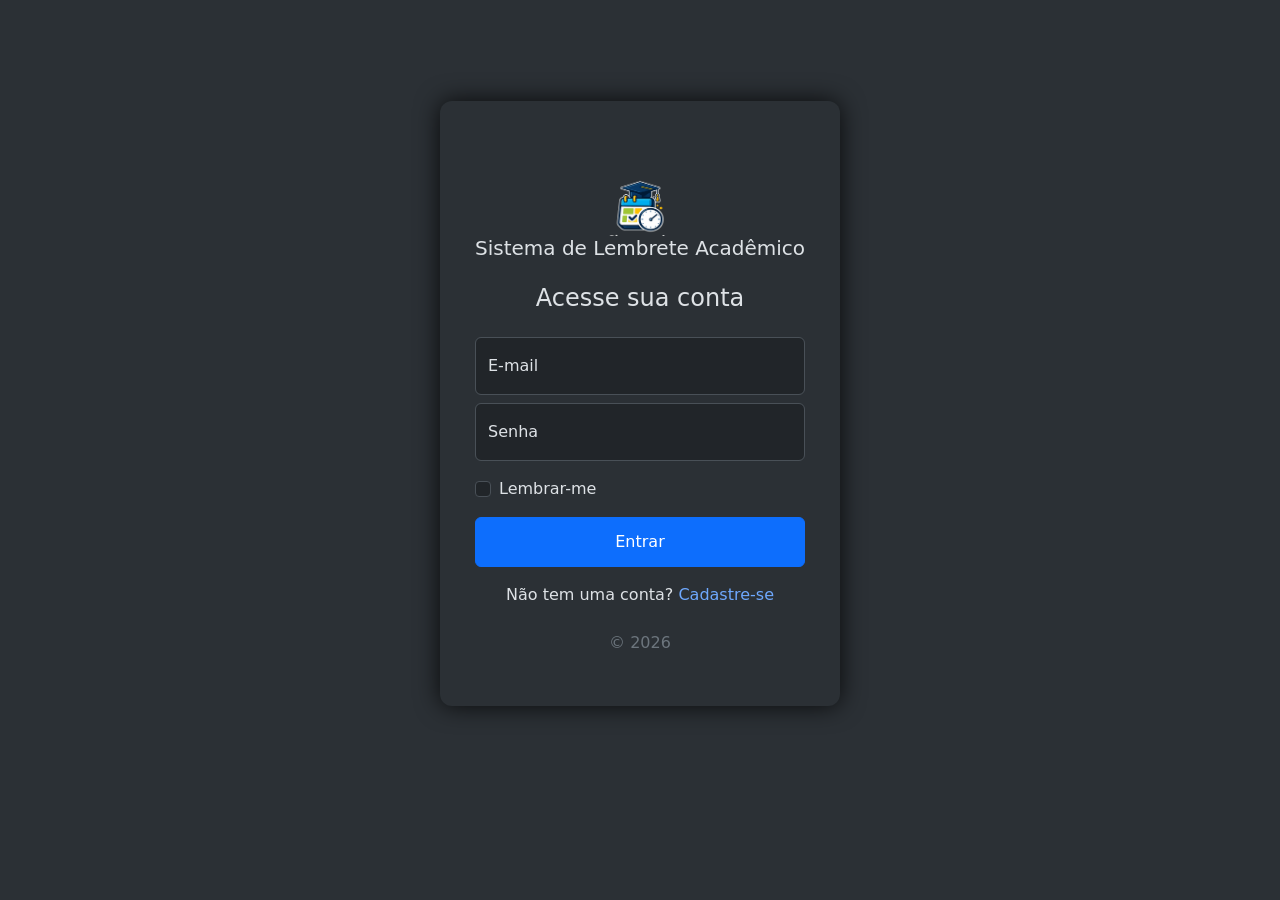
==== index.html @ 2ac21b15 "Rename login.html to index.html" ====
<!DOCTYPE html>
<html lang="pt-br" data-bs-theme="dark">
<head>
<meta charset="UTF-8">
<meta name="viewport" content="width=device-width, initial-scale=1.0">

<link href="https://cdn.jsdelivr.net/npm/bootstrap@5.3/dist/css/bootstrap.min.css" rel="stylesheet">
<link href="style.css" rel="stylesheet">

<title>Formulário de login</title>
</head>

<body class="d-flex align-items-center py-4 bg-body-tertiary">

<main class="form-container text-center">

  <img src="logo.png2.png" class="logo"> <!-- ajuste aqui se o nome for diferente -->

  <h5 class="mb-4">Sistema de Lembrete Acadêmico</h5>

  <h1 class="h4 mb-4 fw-normal">Acesse sua conta</h1>

  <!-- AQUI ESTÁ A SIMULAÇÃO -->
  <form onsubmit="login(event)">

    <div class="form-floating mb-2">
      <input type="email" class="form-control" id="email" placeholder="seuemail@gmail.com" required>
      <label for="email">E-mail</label>
    </div>

    <div class="form-floating mb-2">
      <input type="password" class="form-control" id="senha" placeholder="Senha" required>
      <label for="senha">Senha</label>
    </div>

    <div class="form-check text-start my-3">
      <input class="form-check-input" type="checkbox" id="remember">
      <label class="form-check-label" for="remember">
        Lembrar-me
      </label>
    </div>

    <button type="submit" class="btn btn-primary w-100 py-2">Entrar</button>

    <p class="mt-3 text-center">
      Não tem uma conta? 
      <a href="cadastro.html" class="text-decoration-none">Cadastre-se</a>
    </p>

    <p class="mt-4 text-secondary">© 2026</p>

  </form>

</main>

<!-- SCRIPT DE SIMULAÇÃO -->
<script>
function login(event){
    event.preventDefault();

    alert("Login realizado com sucesso!");

    window.location.href = "dashboard.html";
}
</script>

</body>
</html>
---- style.css ----
body{
    background-color:#212529;
}

.form-container{
    max-width: 420px;
    padding: 35px;
    margin: auto;
    margin-top: 6%;
    background-color: #2b3035;
    border-radius: 12px;
    box-shadow: 0px 0px 25px rgba(0,0,0,0.8);
}
.form-control{
    height: 50px;
}

.btn{
    height: 50px;
    font-size: 16px;
}
.logo{
    width: 120px;
    height: 100px;
    object-fit: cover;
    object-position: center top;
    display: block;
    margin: 0 auto;
}
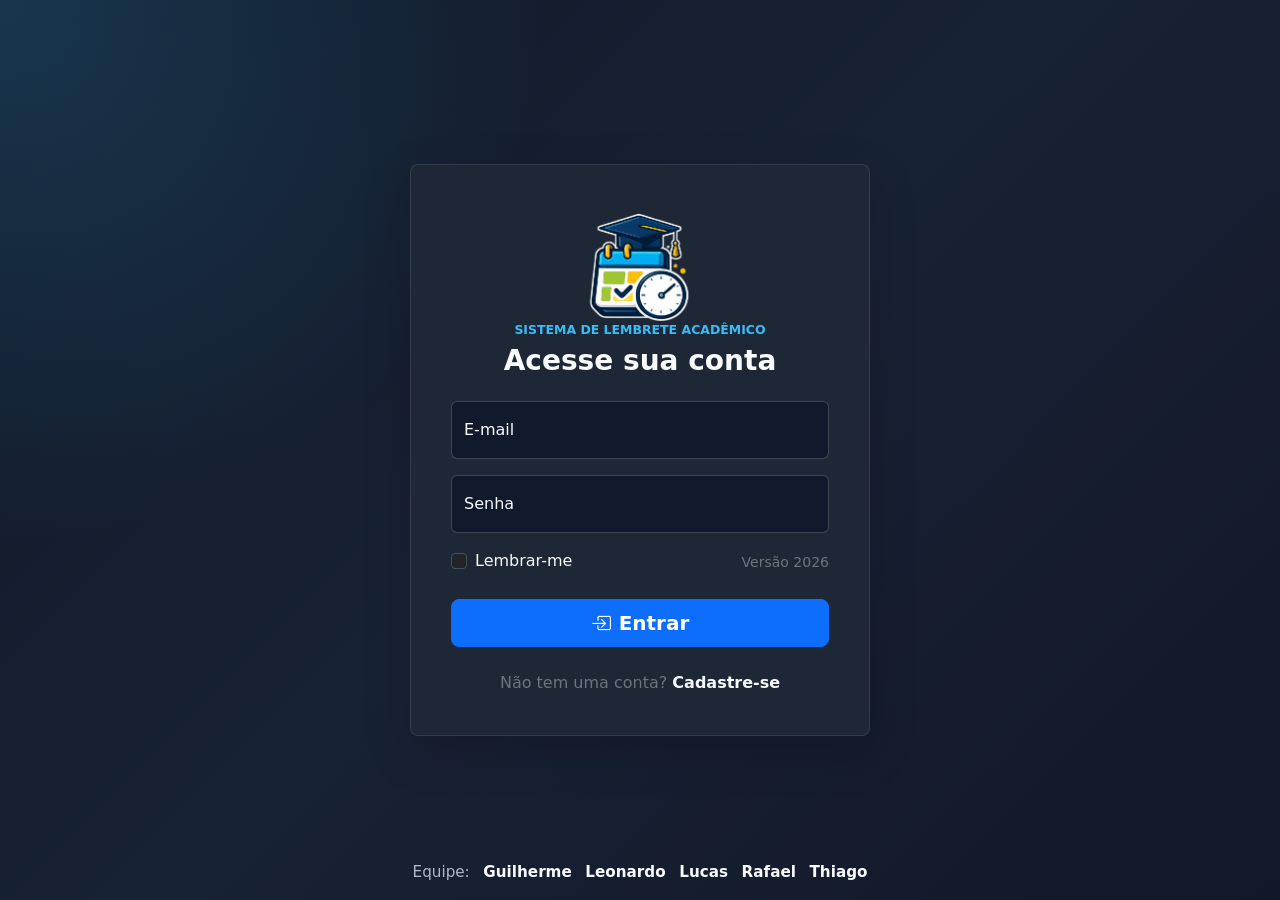
==== commit c62ccf29: "Add files via upload" ====
--- a/index.html
+++ b/index.html
@@ -1,68 +1,57 @@
-<!DOCTYPE html>
-<html lang="pt-br" data-bs-theme="dark">
-<head>
-<meta charset="UTF-8">
-<meta name="viewport" content="width=device-width, initial-scale=1.0">
+﻿<!DOCTYPE html>
+<html lang="pt-br" data-bs-theme="dark">
+<head>
+  <meta charset="UTF-8">
+  <meta name="viewport" content="width=device-width, initial-scale=1.0">
+  <title>Login | Sistema de Lembrete Acadêmico</title>
+  <link href="https://cdn.jsdelivr.net/npm/bootstrap@5.3.3/dist/css/bootstrap.min.css" rel="stylesheet">
+  <link href="https://cdn.jsdelivr.net/npm/bootstrap-icons@1.11.3/font/bootstrap-icons.min.css" rel="stylesheet">
+  <link href="style.css" rel="stylesheet">
+</head>
+<body class="auth-page">
+  <main class="auth-shell container">
+    <section class="auth-card shadow-lg">
+      <div class="brand-block text-center mb-4">
+        <img src="logo-icon.png" class="brand-logo" alt="Sistema de Lembrete Acadêmico">
+        <p class="brand-kicker mb-1">Sistema de Lembrete Acadêmico</p>
+        <h1 class="h3 fw-bold mb-0">Acesse sua conta</h1>
+      </div>
+      <form id="loginForm" class="needs-validation" novalidate>
+        <div class="form-floating mb-3">
+          <input type="email" class="form-control" id="email" placeholder="seuemail@gmail.com" required>
+          <label for="email">E-mail</label>
+          <div class="invalid-feedback">Informe um e-mail válido.</div>
+        </div>
+        <div class="form-floating mb-3">
+          <input type="password" class="form-control" id="senha" placeholder="Senha" required minlength="4">
+          <label for="senha">Senha</label>
+          <div class="invalid-feedback">Informe sua senha.</div>
+        </div>
+        <div class="d-flex justify-content-between align-items-center gap-3 mb-4">
+          <div class="form-check text-start">
+            <input class="form-check-input" type="checkbox" id="remember">
+            <label class="form-check-label" for="remember">Lembrar-me</label>
+          </div>
+          <span class="small text-secondary">Versão 2026</span>
+        </div>
+        <button type="submit" class="btn btn-primary w-100 btn-lg"><i class="bi bi-box-arrow-in-right me-2"></i>Entrar</button>
+      </form>
+      <p class="mt-4 mb-0 text-center text-secondary">Não tem uma conta? <a href="cadastro.html" class="link-light fw-semibold text-decoration-none">Cadastre-se</a></p>
+    </section>
+  </main>
+  <footer class="team-footer auth-footer">
+    <span>Equipe:</span>
+    <strong>Guilherme</strong>
+    <strong>Leonardo</strong>
+    <strong>Lucas</strong>
+    <strong>Rafael</strong>
+    <strong>Thiago</strong>
+  </footer>
+  <div class="toast-container position-fixed top-0 end-0 p-3" id="toastContainer"></div>
+  <script src="https://cdn.jsdelivr.net/npm/bootstrap@5.3.3/dist/js/bootstrap.bundle.min.js"></script>
+  <script src="js/app.js"></script>
+  <script src="js/auth.js"></script>
+</body>
+</html>
 
-<link href="https://cdn.jsdelivr.net/npm/bootstrap@5.3/dist/css/bootstrap.min.css" rel="stylesheet">
-<link href="style.css" rel="stylesheet">
 
-<title>Formulário de login</title>
-</head>
-
-<body class="d-flex align-items-center py-4 bg-body-tertiary">
-
-<main class="form-container text-center">
-
-  <img src="logo.png2.png" class="logo"> <!-- ajuste aqui se o nome for diferente -->
-
-  <h5 class="mb-4">Sistema de Lembrete Acadêmico</h5>
-
-  <h1 class="h4 mb-4 fw-normal">Acesse sua conta</h1>
-
-  <!-- AQUI ESTÁ A SIMULAÇÃO -->
-  <form onsubmit="login(event)">
-
-    <div class="form-floating mb-2">
-      <input type="email" class="form-control" id="email" placeholder="seuemail@gmail.com" required>
-      <label for="email">E-mail</label>
-    </div>
-
-    <div class="form-floating mb-2">
-      <input type="password" class="form-control" id="senha" placeholder="Senha" required>
-      <label for="senha">Senha</label>
-    </div>
-
-    <div class="form-check text-start my-3">
-      <input class="form-check-input" type="checkbox" id="remember">
-      <label class="form-check-label" for="remember">
-        Lembrar-me
-      </label>
-    </div>
-
-    <button type="submit" class="btn btn-primary w-100 py-2">Entrar</button>
-
-    <p class="mt-3 text-center">
-      Não tem uma conta? 
-      <a href="cadastro.html" class="text-decoration-none">Cadastre-se</a>
-    </p>
-
-    <p class="mt-4 text-secondary">© 2026</p>
-
-  </form>
-
-</main>
-
-<!-- SCRIPT DE SIMULAÇÃO -->
-<script>
-function login(event){
-    event.preventDefault();
-
-    alert("Login realizado com sucesso!");
-
-    window.location.href = "dashboard.html";
-}
-</script>
-
-</body>
-</html>
--- a/style.css
+++ b/style.css
@@ -1,29 +1,201 @@
-body{
-    background-color:#212529;
+﻿:root {
+  --app-bg: #111827;
+  --app-surface: #1f2937;
+  --app-border: rgba(255, 255, 255, 0.1);
+  --app-text: #f8fafc;
+  --app-muted: #aeb8c7;
+  --app-primary: #38bdf8;
+  --app-success: #22c55e;
+  --app-warning: #f59e0b;
+  --app-danger: #ef4444;
+}
+* { box-sizing: border-box; }
+body {
+  min-height: 100vh;
+  color: var(--app-text);
+  background: radial-gradient(circle at top left, rgba(56, 189, 248, 0.18), transparent 34rem), linear-gradient(135deg, #101827 0%, #182235 48%, #111827 100%);
+}
+body.auth-page { display: flex; align-items: center; }
+.auth-shell { width: 100%; max-width: 1040px; padding-block: 2rem; }
+.auth-card, .hero-panel, .panel-card, .metric-card, .form-panel, .activity-card, .progress-card {
+  border: 1px solid var(--app-border);
+  background: rgba(31, 41, 55, 0.92);
+  box-shadow: 0 24px 70px rgba(0, 0, 0, 0.28);
+  backdrop-filter: blur(14px);
+}
+.auth-card { width: min(100%, 460px); margin-inline: auto; padding: clamp(1.5rem, 4vw, 2.5rem); border-radius: 8px; }
+.auth-card-wide { width: min(100%, 620px); }
+.brand-logo { width: 132px; height: 116px; object-fit: contain; object-position: center; border-radius: 8px; }
+.brand-kicker, .section-kicker { color: var(--app-primary); font-size: 0.78rem; font-weight: 700; letter-spacing: 0; text-transform: uppercase; }
+.form-control, .form-select { min-height: 48px; border-color: rgba(255, 255, 255, 0.14); background-color: rgba(15, 23, 42, 0.72); }
+.form-control:focus, .form-select:focus { border-color: var(--app-primary); box-shadow: 0 0 0 0.25rem rgba(56, 189, 248, 0.18); }
+.btn { font-weight: 700; border-radius: 8px; }
+.app-navbar { border-bottom: 1px solid var(--app-border); background: rgba(17, 24, 39, 0.92); backdrop-filter: blur(16px); }
+.nav-logo { width: 42px; height: 42px; border-radius: 8px; object-fit: contain; object-position: center; }
+.hero-panel, .panel-card, .form-panel { border-radius: 8px; padding: clamp(1.25rem, 3vw, 2rem); }
+.display-title { font-size: clamp(2rem, 4vw, 3.5rem); font-weight: 800; line-height: 1.05; }
+.progress-card { border-radius: 8px; padding: 1.25rem; background: rgba(15, 23, 42, 0.56); }
+.progress { height: 0.9rem; background-color: rgba(255, 255, 255, 0.12); }
+.metric-card { min-height: 150px; display: grid; align-content: center; gap: 0.25rem; padding: 1.25rem; border-radius: 8px; }
+.metric-card strong { font-size: clamp(1.8rem, 4vw, 2.6rem); line-height: 1; }
+.metric-card span:last-child { color: var(--app-muted); }
+.metric-icon { font-size: 1.4rem; }
+.sort-select { width: min(100%, 210px); }
+.activity-list { display: grid; gap: 1rem; }
+.activity-card { position: relative; overflow: hidden; border-radius: 8px; padding: 1.25rem; }
+.activity-card::before { content: ""; position: absolute; inset: 0 auto 0 0; width: 6px; background: var(--app-primary); }
+.activity-card.is-late::before { background: var(--app-danger); }
+.activity-card.is-done { opacity: 0.72; }
+.activity-card.is-done::before { background: var(--app-success); }
+.activity-card h3 { font-size: clamp(1.1rem, 2vw, 1.35rem); }
+.badge-prioridade { border-radius: 999px; padding: 0.48rem 0.75rem; }
+.prioridade-alta { background-color: rgba(239, 68, 68, 0.18); color: #fecaca; border: 1px solid rgba(239, 68, 68, 0.45); }
+.prioridade-media { background-color: rgba(245, 158, 11, 0.18); color: #fde68a; border: 1px solid rgba(245, 158, 11, 0.45); }
+.prioridade-baixa { background-color: rgba(34, 197, 94, 0.18); color: #bbf7d0; border: 1px solid rgba(34, 197, 94, 0.45); }
+.empty-state { padding: 3rem 1.5rem; text-align: center; border: 1px dashed rgba(255, 255, 255, 0.16); border-radius: 8px; background: rgba(15, 23, 42, 0.48); }
+.form-panel { max-width: 860px; }
+.form-logo { width: 96px; height: 86px; border-radius: 8px; object-fit: contain; object-position: center; }
+.toast { border: 1px solid var(--app-border); }
+@media (max-width: 575.98px) {
+  .navbar .container-xl { align-items: stretch; flex-direction: column; gap: 0.75rem; }
+  .navbar .d-flex, .navbar .btn { width: 100%; }
+  .navbar .d-flex { display: grid !important; grid-template-columns: 1fr 1fr; }
+  .sort-select { width: 100%; }
+  .activity-card .action-buttons { display: grid !important; grid-template-columns: repeat(auto-fit, minmax(44px, 1fr)); width: 100%; }
+}
+
+.team-footer {
+  display: flex;
+  justify-content: center;
+  align-items: center;
+  flex-wrap: wrap;
+  gap: 0.5rem 0.85rem;
+  color: var(--app-muted);
+  font-size: 0.95rem;
+}
+.team-footer strong {
+  color: var(--app-text);
+  font-weight: 700;
+}
+.auth-footer {
+  position: fixed;
+  left: 0;
+  right: 0;
+  bottom: 1rem;
+  padding-inline: 1rem;
+}
+@media (max-width: 575.98px) {
+  body.auth-page {
+    align-items: flex-start;
+    padding-bottom: 5.5rem;
+  }
+  .auth-footer {
+    position: static;
+    margin-top: -1rem;
+    padding-bottom: 1.25rem;
+  }
 }
 
-.form-container{
-    max-width: 420px;
-    padding: 35px;
-    margin: auto;
-    margin-top: 6%;
-    background-color: #2b3035;
-    border-radius: 12px;
-    box-shadow: 0px 0px 25px rgba(0,0,0,0.8);
-}
-.form-control{
-    height: 50px;
+
+.deadline-badge {
+  display: inline-flex;
+  align-items: center;
+  gap: 0.35rem;
+  border: 1px solid rgba(255, 255, 255, 0.14);
+  border-radius: 999px;
+  padding: 0.4rem 0.65rem;
+  font-weight: 700;
+}
+.deadline-ok { color: #bae6fd; background: rgba(14, 165, 233, 0.14); }
+.deadline-soon { color: #fde68a; background: rgba(245, 158, 11, 0.14); }
+.deadline-late { color: #fecaca; background: rgba(239, 68, 68, 0.14); }
+.deadline-done { color: #bbf7d0; background: rgba(34, 197, 94, 0.14); }
+
+.theme-toggle {
+  position: fixed;
+  right: 1rem;
+  bottom: 1rem;
+  z-index: 1050;
+  width: 46px;
+  height: 46px;
+  display: grid;
+  place-items: center;
+  color: var(--app-text);
+  border: 1px solid var(--app-border);
+  background: var(--app-surface);
+  box-shadow: 0 10px 30px rgba(0, 0, 0, 0.28);
+}
+.about-hero {
+  display: grid;
+  grid-template-columns: 180px 1fr;
+  align-items: center;
+  gap: 2rem;
+  padding: clamp(1.5rem, 4vw, 3rem);
+  border-bottom: 1px solid var(--app-border);
+}
+.about-logo { width: 180px; max-width: 100%; }
+.about-icon { font-size: 2rem; }
+.tech-badge {
+  padding: 0.5rem 0.75rem;
+  border: 1px solid var(--app-border);
+  border-radius: 999px;
+  background: rgba(56, 189, 248, 0.1);
+  font-weight: 700;
+}
+.team-grid {
+  display: grid;
+  grid-template-columns: repeat(5, minmax(0, 1fr));
+  gap: 1rem;
+}
+.team-member {
+  min-height: 120px;
+  display: grid;
+  place-items: center;
+  align-content: center;
+  gap: 0.65rem;
+  border: 1px solid var(--app-border);
+  border-radius: 8px;
+  background: rgba(15, 23, 42, 0.4);
+}
+.team-member i { font-size: 2rem; color: var(--app-primary); }
+
+[data-bs-theme="light"] {
+  --app-bg: #eef2f7;
+  --app-surface: #ffffff;
+  --app-border: rgba(15, 23, 42, 0.14);
+  --app-text: #172033;
+  --app-muted: #5f6b7a;
+}
+[data-bs-theme="light"] body {
+  background: radial-gradient(circle at top left, rgba(14, 165, 233, 0.13), transparent 32rem), linear-gradient(135deg, #f8fafc 0%, #e9eff7 52%, #f5f7fb 100%);
+}
+[data-bs-theme="light"] .auth-card,
+[data-bs-theme="light"] .hero-panel,
+[data-bs-theme="light"] .panel-card,
+[data-bs-theme="light"] .metric-card,
+[data-bs-theme="light"] .form-panel,
+[data-bs-theme="light"] .activity-card,
+[data-bs-theme="light"] .progress-card {
+  background: rgba(255, 255, 255, 0.94);
+  box-shadow: 0 20px 55px rgba(30, 41, 59, 0.12);
+}
+[data-bs-theme="light"] .app-navbar { background: rgba(255, 255, 255, 0.94); }
+[data-bs-theme="light"] .form-control,
+[data-bs-theme="light"] .form-select { background-color: rgba(255, 255, 255, 0.9); }
+[data-bs-theme="light"] .progress-card,
+[data-bs-theme="light"] .empty-state,
+[data-bs-theme="light"] .team-member { background: rgba(226, 232, 240, 0.55); }
+[data-bs-theme="light"] .btn-outline-light { color: #263244; border-color: #64748b; }
+[data-bs-theme="light"] .link-light { color: #0369a1 !important; }
+
+@media (max-width: 767.98px) {
+  .about-hero { grid-template-columns: 1fr; text-align: center; }
+  .about-logo { margin-inline: auto; }
+  .team-grid { grid-template-columns: repeat(2, minmax(0, 1fr)); }
+}
+@media (max-width: 575.98px) {
+  .navbar .d-flex { grid-template-columns: repeat(auto-fit, minmax(120px, 1fr)); }
+  .team-grid { grid-template-columns: 1fr; }
+  .theme-toggle { bottom: 0.75rem; right: 0.75rem; }
 }
 
-.btn{
-    height: 50px;
-    font-size: 16px;
-}
-.logo{
-    width: 120px;
-    height: 100px;
-    object-fit: cover;
-    object-position: center top;
-    display: block;
-    margin: 0 auto;
-}
